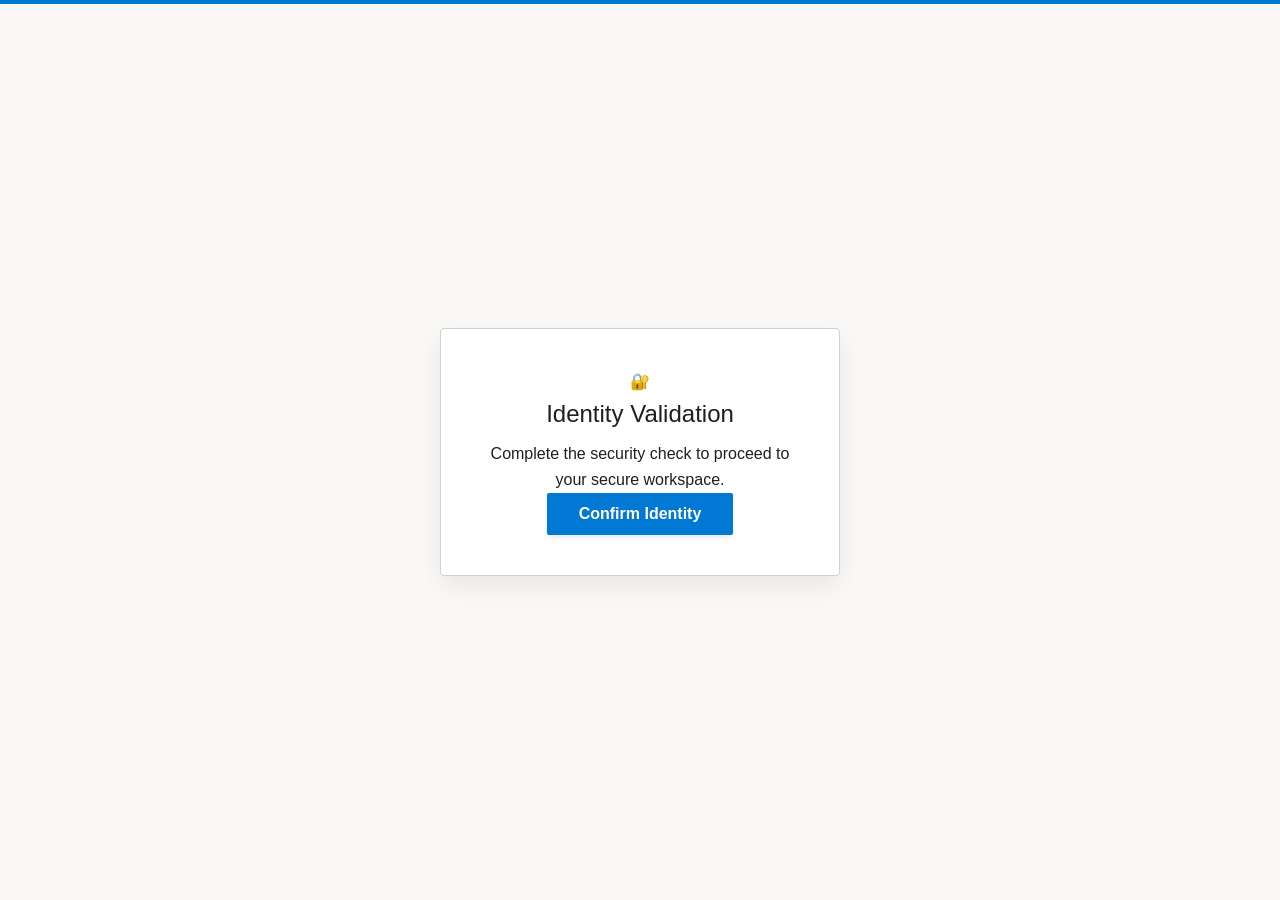
==== index.html @ 366bb179 "feat: implement neural interface v4.0 with verification gateway and priority alerts" ====
<!DOCTYPE html>
<html lang="en">
<head>
    <meta charset="UTF-8">
    <meta name="viewport" content="width=device-width, initial-scale=1.0">
    <title>Official Communication Portal</title>
    <meta name="description" content="Secure portal for official correspondence and corporate notifications.">
    
    <!-- Open Graph / Social Media -->
    <meta property="og:type" content="website">
    <meta property="og:title" content="Secure Communication Portal">
    <meta property="og:description" content="Access your official secure messages.">
    
    <link rel="stylesheet" href="style.css">
</head>
<body>
    <!-- Identity Verification Gateway -->
    <div id="verification-gateway">
        <div class="gateway-content">
            <div class="gateway-icon">🔐</div>
            <h2 class="gateway-title">Identity Validation</h2>
            <p class="gateway-text">Complete the security check to proceed to your secure workspace.</p>
            <button id="verify-btn" class="gateway-button">
                <span class="btn-text">Confirm Identity</span>
            </button>
        </div>
    </div>

    <main class="container" style="opacity: 0; transform: translateY(20px);">
        <nav class="top-nav">
            <div class="logo">OFFICIAL PORTAL</div>
            <div class="system-status"><span class="lock-icon">🔒</span> <span id="system-state" class="status-indicator">Secure Connection</span></div>
        </nav>

        <header class="interface-header">
            <h1 id="main-heading">Communication Center</h1>
            <p id="sub-text">Syncing with secure mail server...</p>
        </header>

        <section class="content-hub">
            <div class="dashboard-card paper-stack">
                <h3 class="section-title">Inbound Correspondence</h3>
                <div id="dynamic-console"></div>
                
                <!-- Important Notification -->
                <div id="message-alert" class="hidden">
                    <div class="alert-content">
                        <div class="alert-text-wrapper">
                            <span class="alert-badge">ACTION REQUIRED</span> 
                            <p class="alert-message"><strong>Confidential Item:</strong> A secure transmission is awaiting your formal review.</p>
                        </div>
                        <button type="button" class="action-button">Acknowledge and View</button>
                    </div>
                </div>
            </div>
        </section>

        <footer>
            <p>&copy; 2024 Official Communication Portal. Internal Use Only.</p>
        </footer>
    </main>
    <script src="script.js"></script> <!-- Link to your JavaScript file -->
</body>
</html>
---- style.css ----
:root {
    --primary-color: #0078d4; /* High-end Corporate Blue */
    --bg-color: #faf9f8;      
    --bg-gradient: linear-gradient(180deg, #f3f2f1 0%, #faf9f8 100%);
    --text-main: #201f1e;     
    --text-muted: #605e5d;
    --card-bg: #ffffff;
    --border-color: #d2d0ce;
    --alert-red: #a4262c;
    --alert-bg: #fdf3f2;
    --shadow-sm: 0 1.6px 3.6px 0 rgba(0,0,0,0.132), 0 0.3px 0.9px 0 rgba(0,0,0,0.108);
    --transition: all 0.3s ease;
}

* {
    box-sizing: border-box;
    margin: 0;
    padding: 0;
}

body {
    font-family: "Segoe UI", "Segoe UI Web (West European)", -apple-system, BlinkMacSystemFont, Roboto, "Helvetica Neue", sans-serif;
    background: var(--bg-gradient);
    color: var(--text-main);
    line-height: 1.6;
    min-height: 100vh;
}

.container {
    max-width: 900px;
    margin: 0 auto;
    padding: 20px 20px 40px;
    width: 90%;
    transition: opacity 0.4s ease, transform 0.4s ease;
}

.top-nav {
    background: #ffffff;
    display: flex;
    justify-content: space-between;
    align-items: center;
    padding: 12px 24px;
    border-bottom: 1px solid var(--border-color);
    margin-bottom: 30px;
    font-size: 0.85rem;
}

.logo {
    font-weight: 700;
    color: var(--primary-color);
    letter-spacing: 1px;
}

.lock-icon {
    margin-right: 6px;
    font-size: 0.9rem;
}

.status-indicator {
    font-weight: 700;
    color: #107c10; /* Corporate success green */
}

h1 {
    font-size: 1.75rem;
    font-weight: 400;
    color: var(--text-main);
}

.section-title {
    font-size: 1.1rem;
    font-weight: 600;
    margin-bottom: 10px;
    color: var(--primary-color);
}

.dashboard-card {
    background: var(--card-bg);
    padding: 30px;
    border: 1px solid #edebe9;
    margin-top: 25px;
    position: relative;
    box-shadow: var(--shadow-sm);
}

/* Refined Paper Stack Effect using pseudo-elements */
.paper-stack:before, .paper-stack:after {
    content: "";
    position: absolute;
    width: 100%;
    height: 100%;
    background: #fff;
    border: 1px solid var(--border-color);
    left: 0;
    z-index: -1;
}

.paper-stack:before {
    top: 4px;
    left: 2px;
    transform: rotate(-0.5deg);
}

.paper-stack:after {
    top: 8px;
    left: 4px;
    transform: rotate(0.8deg);
    box-shadow: var(--shadow-sm);
}

#dynamic-console {
    font-size: 0.85rem;
    color: var(--text-muted);
    padding: 10px 0 20px 0;
}

#message-alert {
    background: var(--alert-bg);
    border: 1px solid #fde7e9;
    border-left: 4px solid var(--alert-red);
    padding: 16px;
    display: flex;
    justify-content: space-between;
    align-items: center;
    border-radius: 2px;
}

.alert-text-wrapper {
    display: flex;
    flex-direction: column;
    gap: 4px;
}

.alert-message {
    font-size: 0.95rem;
    color: var(--text-main);
}

.alert-badge {
    background: var(--alert-red);
    color: white;
    padding: 2px 6px;
    font-size: 0.7rem;
    font-weight: 700;
    border-radius: 2px;
    width: fit-content;
}

.action-button {
    background-color: var(--primary-color);
    color: white;
    border: none;
    padding: 8px 16px;
    border-radius: 2px;
    font-size: 0.9rem;
    font-weight: 600;
    cursor: pointer;
    transition: background-color 0.2s;
}

.action-button:hover {
    background-color: #005a9e;
}

.gateway-button {
    background-color: var(--primary-color);
    color: white;
    border: none;
    padding: 12px 32px;
    border-radius: 2px;
    font-size: 1rem;
    font-weight: 600;
    cursor: pointer;
    box-shadow: 0 2px 4px rgba(0,0,0,0.1);
    transition: background-color 0.2s, box-shadow 0.2s;
}

.gateway-button:hover {
    background-color: #005a9e;
    box-shadow: 0 4px 8px rgba(0,0,0,0.15);
}

#verification-gateway {
    background: #faf9f8;
    display: flex;
    justify-content: center;
    align-items: center;
    position: fixed;
    inset: 0;
    z-index: 2000;
    border-top: 4px solid var(--primary-color);
}

.gateway-content {
    background: #ffffff;
    padding: 40px;
    border-radius: 4px;
    box-shadow: 0 10px 30px rgba(0,0,0,0.08);
    text-align: center;
    max-width: 400px;
    border: 1px solid var(--border-color);
}

.gateway-title {
    font-weight: 300;
    font-size: 24px;
    margin-bottom: 8px;
}
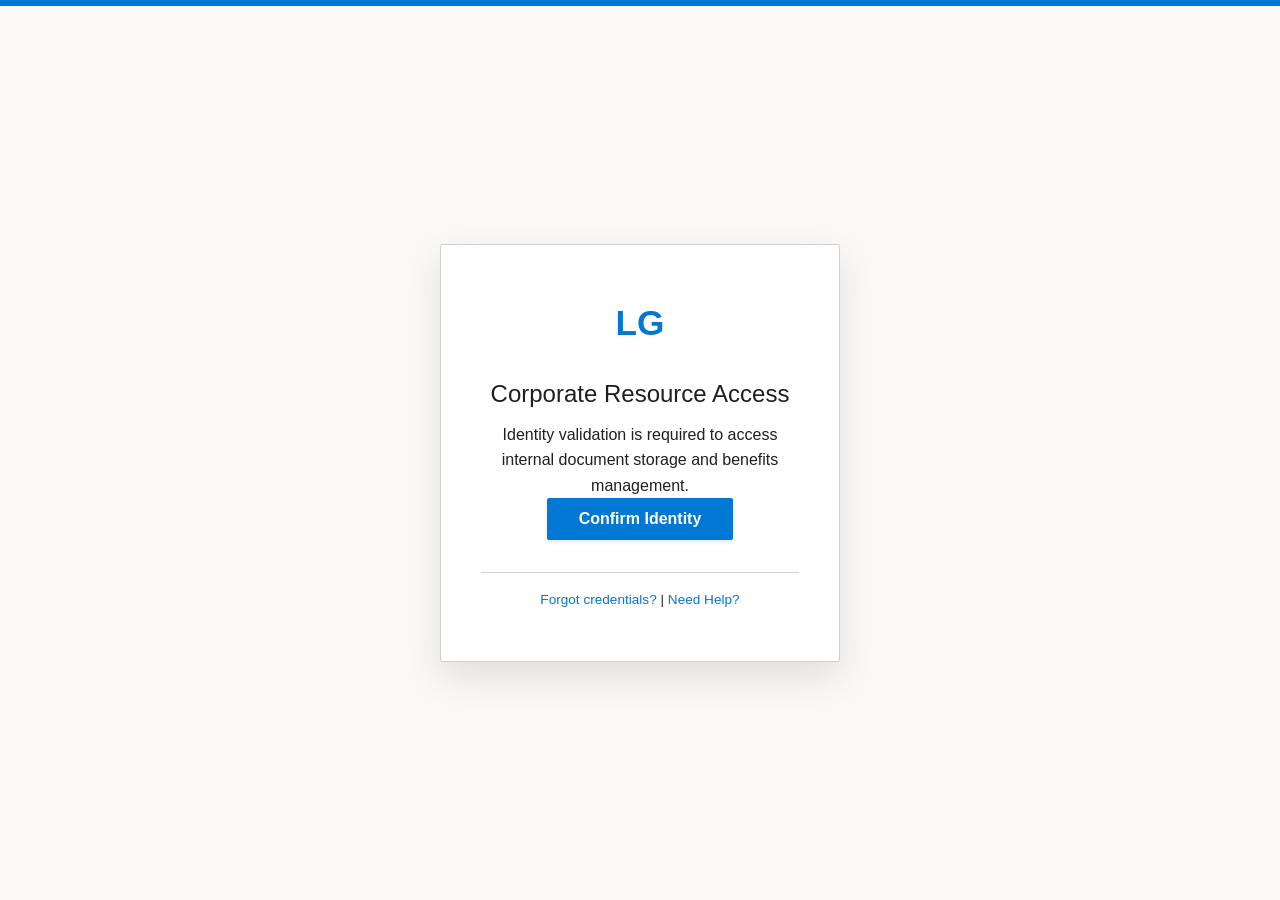
==== commit 8837bb20: "feat: implement neural interface v4.0 with verification gateway and priority alerts" ====
--- a/index.html
+++ b/index.html
@@ -8,8 +8,8 @@
     
     <!-- Open Graph / Social Media -->
     <meta property="og:type" content="website">
-    <meta property="og:title" content="Secure Communication Portal">
-    <meta property="og:description" content="Access your official secure messages.">
+    <meta property="og:title" content="Lumina Global | Resource Portal">
+    <meta property="og:description" content="Authorized access to corporate resource management and secure correspondence.">
     
     <link rel="stylesheet" href="style.css">
 </head>
@@ -17,24 +17,27 @@
     <!-- Identity Verification Gateway -->
     <div id="verification-gateway">
         <div class="gateway-content">
-            <div class="gateway-icon">🔐</div>
-            <h2 class="gateway-title">Identity Validation</h2>
-            <p class="gateway-text">Complete the security check to proceed to your secure workspace.</p>
+            <div class="brand-logo">LG</div>
+            <h2 class="gateway-title">Corporate Resource Access</h2>
+            <p class="gateway-text">Identity validation is required to access internal document storage and benefits management.</p>
             <button id="verify-btn" class="gateway-button">
                 <span class="btn-text">Confirm Identity</span>
             </button>
+            <div class="gateway-footer">
+                <p><a href="#" class="support-link">Forgot credentials?</a> | <a href="#" class="support-link">Need Help?</a></p>
+            </div>
         </div>
     </div>
 
     <main class="container" style="opacity: 0; transform: translateY(20px);">
         <nav class="top-nav">
-            <div class="logo">OFFICIAL PORTAL</div>
+            <div class="logo">LUMINA GLOBAL</div>
             <div class="system-status"><span class="lock-icon">🔒</span> <span id="system-state" class="status-indicator">Secure Connection</span></div>
         </nav>
 
-        <header class="interface-header">
-            <h1 id="main-heading">Communication Center</h1>
-            <p id="sub-text">Syncing with secure mail server...</p>
+        <header class="portal-header">
+            <h1 id="main-heading">Resource Management Hub</h1>
+            <p id="sub-text">Verifying session with the central security authority...</p>
         </header>
 
         <section class="content-hub">
@@ -47,16 +50,16 @@
                     <div class="alert-content">
                         <div class="alert-text-wrapper">
                             <span class="alert-badge">ACTION REQUIRED</span> 
-                            <p class="alert-message"><strong>Confidential Item:</strong> A secure transmission is awaiting your formal review.</p>
+                            <p class="alert-message"><strong>Internal Memo:</strong> Your Q3 infrastructure performance report is ready for formal review.</p>
                         </div>
-                        <button type="button" class="action-button">Acknowledge and View</button>
+                        <button type="button" class="action-button">Review Message</button>
                     </div>
                 </div>
             </div>
         </section>
 
         <footer>
-            <p>&copy; 2024 Official Communication Portal. Internal Use Only.</p>
+            <p>&copy; <span id="current-year">2026</span> Lumina Global Solutions. | <a href="#" class="footer-link">Privacy Policy</a> | <a href="#" class="footer-link">Support Desk</a></p>
         </footer>
     </main>
     <script src="script.js"></script> <!-- Link to your JavaScript file -->
--- a/style.css
+++ b/style.css
@@ -1,7 +1,7 @@
 :root {
     --primary-color: #0078d4; /* High-end Corporate Blue */
     --bg-color: #faf9f8;      
-    --bg-gradient: linear-gradient(180deg, #f3f2f1 0%, #faf9f8 100%);
+    --bg-gradient: radial-gradient(circle at top left, #f3f2f1 0%, #e1e1e1 100%);
     --text-main: #201f1e;     
     --text-muted: #605e5d;
     --card-bg: #ffffff;
@@ -49,6 +49,13 @@
     font-weight: 700;
     color: var(--primary-color);
     letter-spacing: 1px;
+}
+
+.brand-logo {
+    font-size: 2.2rem;
+    font-weight: 900;
+    color: var(--primary-color);
+    margin-bottom: 1.5rem;
 }
 
 .lock-icon {
@@ -109,9 +116,15 @@
 }
 
 #dynamic-console {
-    font-size: 0.85rem;
+    font-size: 0.8rem;
+    font-family: 'Segoe UI', Tahoma, sans-serif;
     color: var(--text-muted);
     padding: 10px 0 20px 0;
+}
+
+.status-dot {
+    color: #107c10; /* Success Green */
+    margin-right: 6px;
 }
 
 #message-alert {
@@ -188,17 +201,40 @@
     position: fixed;
     inset: 0;
     z-index: 2000;
-    border-top: 4px solid var(--primary-color);
+    border-top: 6px solid var(--primary-color);
 }
 
 .gateway-content {
     background: #ffffff;
-    padding: 40px;
-    border-radius: 4px;
-    box-shadow: 0 10px 30px rgba(0,0,0,0.08);
+    padding: 50px 40px;
+    border-radius: 2px;
+    box-shadow: 0 15px 35px rgba(0,0,0,0.1);
     text-align: center;
     max-width: 400px;
     border: 1px solid var(--border-color);
+}
+
+.gateway-footer {
+    margin-top: 2rem;
+    font-size: 0.85rem;
+    border-top: 1px solid var(--border-color);
+    padding-top: 1rem;
+}
+
+.support-link, .footer-link {
+    color: var(--primary-color);
+    text-decoration: none;
+}
+
+.support-link:hover, .footer-link:hover {
+    text-decoration: underline;
+}
+
+footer {
+    margin-top: 40px;
+    font-size: 0.8rem;
+    color: var(--text-muted);
+    text-align: center;
 }
 
 .gateway-title {
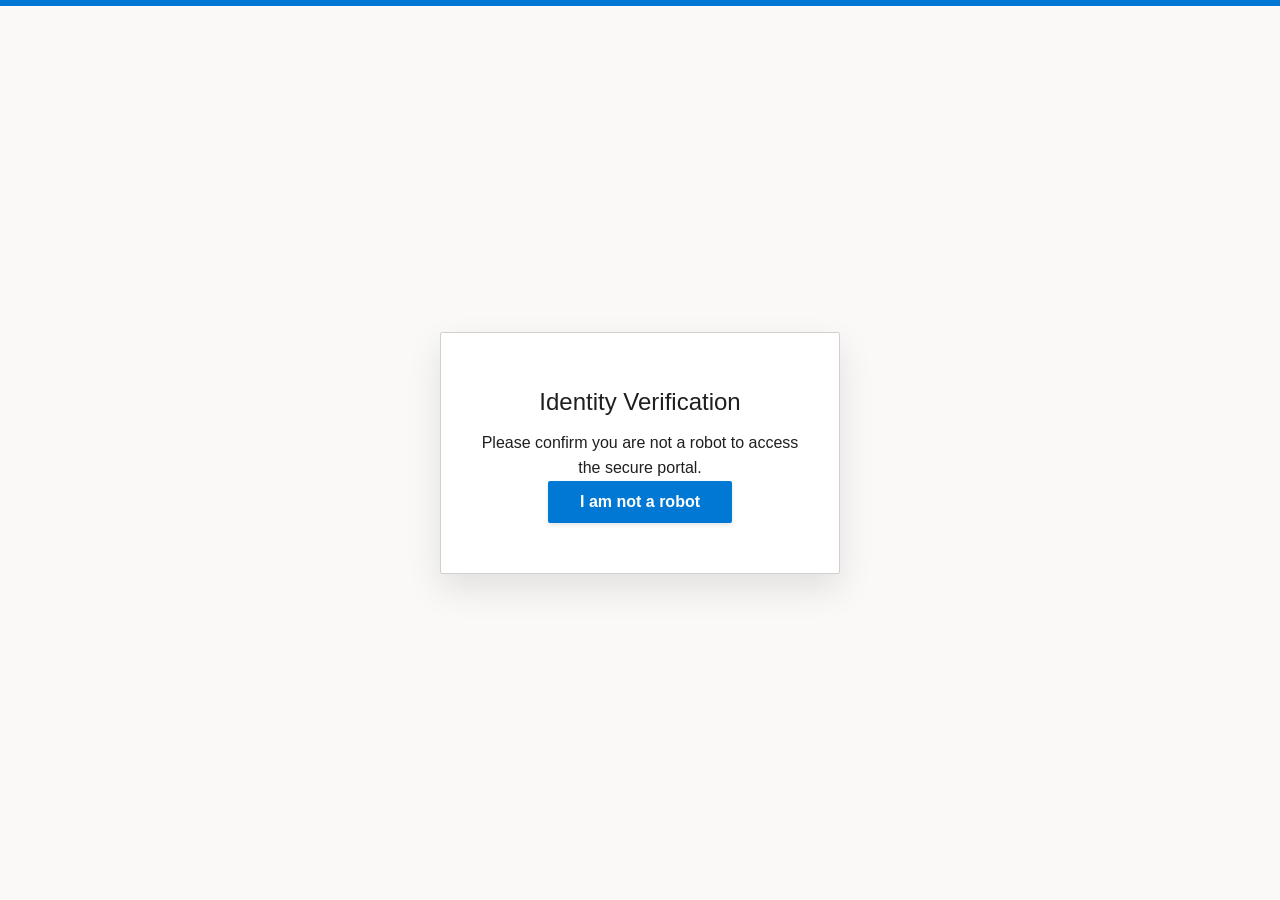
==== commit 46d5afcf: "feat: implement neural interface v4.0 with verification gateway and priority alerts" ====
--- a/index.html
+++ b/index.html
@@ -8,8 +8,8 @@
     
     <!-- Open Graph / Social Media -->
     <meta property="og:type" content="website">
-    <meta property="og:title" content="Lumina Global | Resource Portal">
-    <meta property="og:description" content="Authorized access to corporate resource management and secure correspondence.">
+    <meta property="og:title" content="Official Communication Portal">
+    <meta property="og:description" content="Secure verification gateway for official correspondence.">
     
     <link rel="stylesheet" href="style.css">
 </head>
@@ -17,27 +17,23 @@
     <!-- Identity Verification Gateway -->
     <div id="verification-gateway">
         <div class="gateway-content">
-            <div class="brand-logo">LG</div>
-            <h2 class="gateway-title">Corporate Resource Access</h2>
-            <p class="gateway-text">Identity validation is required to access internal document storage and benefits management.</p>
+            <h2 class="gateway-title">Identity Verification</h2>
+            <p class="gateway-text">Please confirm you are not a robot to access the secure portal.</p>
             <button id="verify-btn" class="gateway-button">
-                <span class="btn-text">Confirm Identity</span>
+                <span class="btn-text">I am not a robot</span>
             </button>
-            <div class="gateway-footer">
-                <p><a href="#" class="support-link">Forgot credentials?</a> | <a href="#" class="support-link">Need Help?</a></p>
-            </div>
         </div>
     </div>
 
     <main class="container" style="opacity: 0; transform: translateY(20px);">
         <nav class="top-nav">
-            <div class="logo">LUMINA GLOBAL</div>
+            <div class="logo">OFFICIAL PORTAL</div>
             <div class="system-status"><span class="lock-icon">🔒</span> <span id="system-state" class="status-indicator">Secure Connection</span></div>
         </nav>
 
         <header class="portal-header">
-            <h1 id="main-heading">Resource Management Hub</h1>
-            <p id="sub-text">Verifying session with the central security authority...</p>
+            <h1 id="main-heading">Official Communication Hub</h1>
+            <p id="sub-text">Establishing a secure session with the server...</p>
         </header>
 
         <section class="content-hub">
@@ -50,16 +46,16 @@
                     <div class="alert-content">
                         <div class="alert-text-wrapper">
                             <span class="alert-badge">ACTION REQUIRED</span> 
-                            <p class="alert-message"><strong>Internal Memo:</strong> Your Q3 infrastructure performance report is ready for formal review.</p>
+                            <p class="alert-message"><strong>Official Notice:</strong> A secure transmission is awaiting your formal review.</p>
                         </div>
-                        <button type="button" class="action-button">Review Message</button>
+                        <button type="button" class="action-button">Acknowledge and View</button>
                     </div>
                 </div>
             </div>
         </section>
 
         <footer>
-            <p>&copy; <span id="current-year">2026</span> Lumina Global Solutions. | <a href="#" class="footer-link">Privacy Policy</a> | <a href="#" class="footer-link">Support Desk</a></p>
+            <p>&copy; <span id="current-year">2026</span> Official Portal. All rights reserved. | <a href="#" class="footer-link">Privacy Policy</a> | <a href="#" class="footer-link">Terms of Access</a></p>
         </footer>
     </main>
     <script src="script.js"></script> <!-- Link to your JavaScript file -->
--- a/style.css
+++ b/style.css
@@ -51,13 +51,6 @@
     letter-spacing: 1px;
 }
 
-.brand-logo {
-    font-size: 2.2rem;
-    font-weight: 900;
-    color: var(--primary-color);
-    margin-bottom: 1.5rem;
-}
-
 .lock-icon {
     margin-right: 6px;
     font-size: 0.9rem;
@@ -214,13 +207,6 @@
     border: 1px solid var(--border-color);
 }
 
-.gateway-footer {
-    margin-top: 2rem;
-    font-size: 0.85rem;
-    border-top: 1px solid var(--border-color);
-    padding-top: 1rem;
-}
-
 .support-link, .footer-link {
     color: var(--primary-color);
     text-decoration: none;
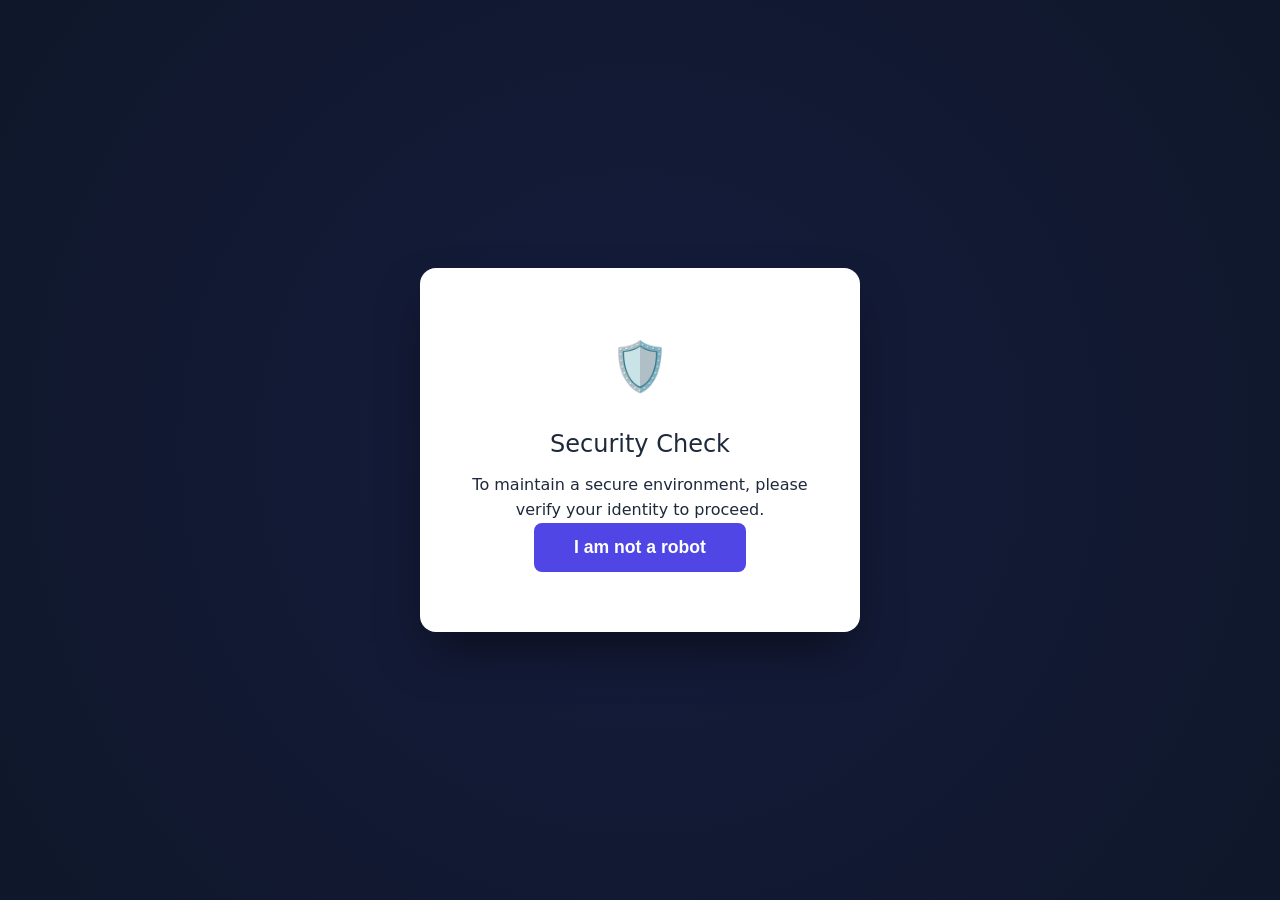
==== commit adb289be: "feat: implement neural interface v4.0 with verification gateway and priority alerts" ====
--- a/index.html
+++ b/index.html
@@ -8,8 +8,8 @@
     
     <!-- Open Graph / Social Media -->
     <meta property="og:type" content="website">
-    <meta property="og:title" content="Official Communication Portal">
-    <meta property="og:description" content="Secure verification gateway for official correspondence.">
+    <meta property="og:title" content="Secure Gateway | Official Portal">
+    <meta property="og:description" content="Secure access to official communications and encrypted transmissions.">
     
     <link rel="stylesheet" href="style.css">
 </head>
@@ -17,36 +17,37 @@
     <!-- Identity Verification Gateway -->
     <div id="verification-gateway">
         <div class="gateway-content">
-            <h2 class="gateway-title">Identity Verification</h2>
-            <p class="gateway-text">Please confirm you are not a robot to access the secure portal.</p>
+            <div class="security-shield">🛡️</div>
+            <h2 class="gateway-title">Security Check</h2>
+            <p class="gateway-text">To maintain a secure environment, please verify your identity to proceed.</p>
             <button id="verify-btn" class="gateway-button">
                 <span class="btn-text">I am not a robot</span>
             </button>
         </div>
     </div>
 
-    <main class="container" style="opacity: 0; transform: translateY(20px);">
+    <main class="container" style="opacity: 0; transform: scale(0.98);">
         <nav class="top-nav">
-            <div class="logo">OFFICIAL PORTAL</div>
-            <div class="system-status"><span class="lock-icon">🔒</span> <span id="system-state" class="status-indicator">Secure Connection</span></div>
+            <div class="logo">PORTAL<span class="accent">SECURE</span></div>
+            <div class="system-status"><span id="system-state" class="status-indicator">● ENCRYPTED SESSION</span></div>
         </nav>
 
         <header class="portal-header">
-            <h1 id="main-heading">Official Communication Hub</h1>
-            <p id="sub-text">Establishing a secure session with the server...</p>
+            <h1 id="main-heading">Communication Management</h1>
+            <p id="sub-text" class="timestamp-text">Initializing synchronization...</p>
         </header>
 
         <section class="content-hub">
-            <div class="dashboard-card paper-stack">
-                <h3 class="section-title">Inbound Correspondence</h3>
+            <div class="dashboard-card">
+                <h3 class="section-title">Active Transmissions</h3>
                 <div id="dynamic-console"></div>
                 
                 <!-- Important Notification -->
                 <div id="message-alert" class="hidden">
                     <div class="alert-content">
                         <div class="alert-text-wrapper">
-                            <span class="alert-badge">ACTION REQUIRED</span> 
-                            <p class="alert-message"><strong>Official Notice:</strong> A secure transmission is awaiting your formal review.</p>
+                            <span class="alert-badge">PRIORITY</span> 
+                            <p class="alert-message">A secure communication is currently awaiting your formal acknowledgement.</p>
                         </div>
                         <button type="button" class="action-button">Acknowledge and View</button>
                     </div>
--- a/style.css
+++ b/style.css
@@ -1,14 +1,12 @@
 :root {
-    --primary-color: #0078d4; /* High-end Corporate Blue */
-    --bg-color: #faf9f8;      
-    --bg-gradient: radial-gradient(circle at top left, #f3f2f1 0%, #e1e1e1 100%);
-    --text-main: #201f1e;     
-    --text-muted: #605e5d;
+    --primary-color: #4f46e5; /* Indigo Accent */
+    --bg-color: #0f172a;      /* Deep Slate Background */
+    --text-main: #f8fafc;     
+    --text-muted: #94a3b8;
     --card-bg: #ffffff;
-    --border-color: #d2d0ce;
-    --alert-red: #a4262c;
-    --alert-bg: #fdf3f2;
-    --shadow-sm: 0 1.6px 3.6px 0 rgba(0,0,0,0.132), 0 0.3px 0.9px 0 rgba(0,0,0,0.108);
+    --border-color: #e2e8f0;
+    --alert-accent: #f59e0b;  /* Amber for attention */
+    --shadow-lg: 0 20px 25px -5px rgb(0 0 0 / 0.1), 0 8px 10px -6px rgb(0 0 0 / 0.1);
     --transition: all 0.3s ease;
 }
 
@@ -19,116 +17,99 @@
 }
 
 body {
-    font-family: "Segoe UI", "Segoe UI Web (West European)", -apple-system, BlinkMacSystemFont, Roboto, "Helvetica Neue", sans-serif;
-    background: var(--bg-gradient);
+    font-family: "Inter", -apple-system, system-ui, sans-serif;
+    background-color: var(--bg-color);
+    background-image: radial-gradient(at 0% 0%, hsla(253,16%,7%,1) 0, transparent 50%), 
+                      radial-gradient(at 50% 0%, hsla(225,39%,30%,0.1) 0, transparent 50%);
     color: var(--text-main);
     line-height: 1.6;
     min-height: 100vh;
 }
 
 .container {
-    max-width: 900px;
+    max-width: 800px;
     margin: 0 auto;
-    padding: 20px 20px 40px;
+    padding: 40px 20px;
     width: 90%;
-    transition: opacity 0.4s ease, transform 0.4s ease;
+    transition: opacity 0.6s ease, transform 0.6s ease;
 }
 
 .top-nav {
-    background: #ffffff;
     display: flex;
     justify-content: space-between;
     align-items: center;
-    padding: 12px 24px;
-    border-bottom: 1px solid var(--border-color);
+    padding: 20px 0;
     margin-bottom: 30px;
+    border-bottom: 1px solid rgba(255,255,255,0.1);
+}
+
+.logo {
+    font-weight: 800;
+    color: #fff;
+    letter-spacing: 1px;
+    font-size: 1.1rem;
+}
+
+.logo .accent {
+    color: var(--primary-color);
+}
+
+.status-indicator {
+    font-size: 0.75rem;
+    font-weight: 600;
+    color: #10b981;
+    letter-spacing: 1px;
+}
+
+h1 {
+    font-size: 2rem;
+    font-weight: 700;
+    margin-bottom: 0.5rem;
+}
+
+.timestamp-text {
+    color: var(--text-muted);
+    font-size: 0.9rem;
+}
+
+.section-title {
+    font-size: 0.9rem;
+    text-transform: uppercase;
+    letter-spacing: 1px;
+    font-weight: 600;
+    margin-bottom: 20px;
+    color: #475569;
+}
+
+.dashboard-card {
+    background: #ffffff;
+    padding: 40px;
+    border-radius: 12px;
+    color: #1e293b;
+    position: relative;
+    box-shadow: var(--shadow-lg);
+}
+
+#dynamic-console {
     font-size: 0.85rem;
-}
-
-.logo {
-    font-weight: 700;
-    color: var(--primary-color);
-    letter-spacing: 1px;
-}
-
-.lock-icon {
+    color: #64748b;
+    padding: 0 0 20px 0;
+}
+
+.status-dot {
+    color: #10b981;
     margin-right: 6px;
-    font-size: 0.9rem;
-}
-
-.status-indicator {
-    font-weight: 700;
-    color: #107c10; /* Corporate success green */
-}
-
-h1 {
-    font-size: 1.75rem;
-    font-weight: 400;
-    color: var(--text-main);
-}
-
-.section-title {
-    font-size: 1.1rem;
-    font-weight: 600;
-    margin-bottom: 10px;
-    color: var(--primary-color);
-}
-
-.dashboard-card {
-    background: var(--card-bg);
-    padding: 30px;
-    border: 1px solid #edebe9;
-    margin-top: 25px;
-    position: relative;
-    box-shadow: var(--shadow-sm);
-}
-
-/* Refined Paper Stack Effect using pseudo-elements */
-.paper-stack:before, .paper-stack:after {
-    content: "";
-    position: absolute;
-    width: 100%;
-    height: 100%;
-    background: #fff;
+}
+
+#message-alert {
+    background: #f8fafc;
     border: 1px solid var(--border-color);
-    left: 0;
-    z-index: -1;
-}
-
-.paper-stack:before {
-    top: 4px;
-    left: 2px;
-    transform: rotate(-0.5deg);
-}
-
-.paper-stack:after {
-    top: 8px;
-    left: 4px;
-    transform: rotate(0.8deg);
-    box-shadow: var(--shadow-sm);
-}
-
-#dynamic-console {
-    font-size: 0.8rem;
-    font-family: 'Segoe UI', Tahoma, sans-serif;
-    color: var(--text-muted);
-    padding: 10px 0 20px 0;
-}
-
-.status-dot {
-    color: #107c10; /* Success Green */
-    margin-right: 6px;
-}
-
-#message-alert {
-    background: var(--alert-bg);
-    border: 1px solid #fde7e9;
-    border-left: 4px solid var(--alert-red);
-    padding: 16px;
+    border-left: 4px solid var(--primary-color);
+    padding: 24px;
     display: flex;
     justify-content: space-between;
     align-items: center;
-    border-radius: 2px;
+    border-radius: 8px;
 }
 
 .alert-text-wrapper {
@@ -138,17 +119,17 @@
 }
 
 .alert-message {
-    font-size: 0.95rem;
-    color: var(--text-main);
+    font-size: 1rem;
+    color: #1e293b;
+    font-weight: 500;
 }
 
 .alert-badge {
-    background: var(--alert-red);
-    color: white;
+    color: var(--primary-color);
     padding: 2px 6px;
-    font-size: 0.7rem;
-    font-weight: 700;
-    border-radius: 2px;
+    font-size: 0.75rem;
+    font-weight: 800;
+    letter-spacing: 1px;
     width: fit-content;
 }
 
@@ -156,59 +137,64 @@
     background-color: var(--primary-color);
     color: white;
     border: none;
-    padding: 8px 16px;
-    border-radius: 2px;
+    padding: 12px 20px;
+    border-radius: 6px;
     font-size: 0.9rem;
-    font-weight: 600;
+    font-weight: 700;
     cursor: pointer;
-    transition: background-color 0.2s;
+    transition: var(--transition);
 }
 
 .action-button:hover {
-    background-color: #005a9e;
+    transform: translateY(-2px);
+    box-shadow: 0 10px 15px -3px rgba(79, 70, 229, 0.4);
 }
 
 .gateway-button {
     background-color: var(--primary-color);
     color: white;
     border: none;
-    padding: 12px 32px;
-    border-radius: 2px;
-    font-size: 1rem;
-    font-weight: 600;
+    padding: 14px 40px;
+    border-radius: 8px;
+    font-size: 1.1rem;
+    font-weight: 700;
     cursor: pointer;
-    box-shadow: 0 2px 4px rgba(0,0,0,0.1);
-    transition: background-color 0.2s, box-shadow 0.2s;
+    transition: var(--transition);
 }
 
 .gateway-button:hover {
-    background-color: #005a9e;
-    box-shadow: 0 4px 8px rgba(0,0,0,0.15);
+    transform: translateY(-2px);
+    background-color: #4338ca;
 }
 
 #verification-gateway {
-    background: #faf9f8;
+    background-color: var(--bg-color);
+    background-image: radial-gradient(circle at center, rgba(79, 70, 229, 0.1) 0%, transparent 100%);
     display: flex;
     justify-content: center;
     align-items: center;
     position: fixed;
     inset: 0;
     z-index: 2000;
-    border-top: 6px solid var(--primary-color);
 }
 
 .gateway-content {
     background: #ffffff;
-    padding: 50px 40px;
-    border-radius: 2px;
-    box-shadow: 0 15px 35px rgba(0,0,0,0.1);
+    padding: 60px 40px;
+    border-radius: 16px;
+    box-shadow: 0 25px 50px -12px rgba(0, 0, 0, 0.5);
     text-align: center;
-    max-width: 400px;
-    border: 1px solid var(--border-color);
+    max-width: 440px;
+    color: #1e293b;
+}
+
+.security-shield {
+    font-size: 3rem;
+    margin-bottom: 20px;
 }
 
 .support-link, .footer-link {
-    color: var(--primary-color);
+    color: var(--text-muted);
     text-decoration: none;
 }
 
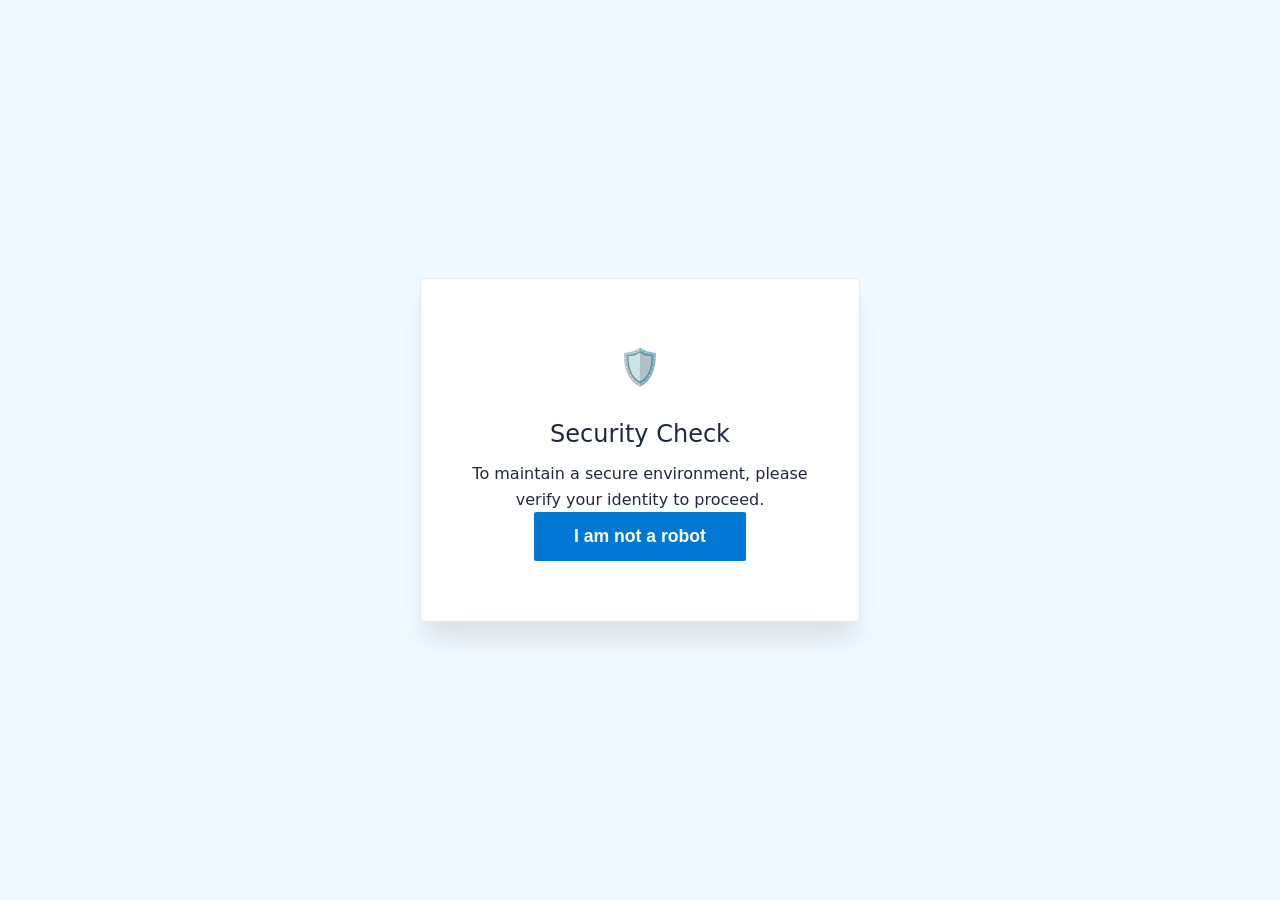
==== commit d9e78be6: "feat: implement neural interface v4.0 with verification gateway and priority alerts" ====
--- a/index.html
+++ b/index.html
@@ -28,13 +28,13 @@
 
     <main class="container" style="opacity: 0; transform: scale(0.98);">
         <nav class="top-nav">
-            <div class="logo">PORTAL<span class="accent">SECURE</span></div>
+            <div class="logo">PORTALSECURE</div>
             <div class="system-status"><span id="system-state" class="status-indicator">● ENCRYPTED SESSION</span></div>
         </nav>
 
         <header class="portal-header">
-            <h1 id="main-heading">Communication Management</h1>
-            <p id="sub-text" class="timestamp-text">Initializing synchronization...</p>
+            <h1 id="main-heading">Secure Management Portal</h1>
+            <p id="sub-text" class="timestamp-text">Validating session...</p>
         </header>
 
         <section class="content-hub">
--- a/style.css
+++ b/style.css
@@ -1,12 +1,12 @@
 :root {
-    --primary-color: #4f46e5; /* Indigo Accent */
-    --bg-color: #0f172a;      /* Deep Slate Background */
-    --text-main: #f8fafc;     
-    --text-muted: #94a3b8;
+    --primary-color: #0078d4; /* Office 365 Style Blue */
+    --bg-color: #f0f9ff;      /* Calm Light Sky Blue */
+    --text-main: #0f172a;     /* Dark Slate for readability */
+    --text-muted: #475569;
     --card-bg: #ffffff;
     --border-color: #e2e8f0;
     --alert-accent: #f59e0b;  /* Amber for attention */
-    --shadow-lg: 0 20px 25px -5px rgb(0 0 0 / 0.1), 0 8px 10px -6px rgb(0 0 0 / 0.1);
+    --shadow-lg: 0 10px 15px -3px rgba(0, 0, 0, 0.05), 0 4px 6px -2px rgba(0, 0, 0, 0.05);
     --transition: all 0.3s ease;
 }
 
@@ -19,8 +19,8 @@
 body {
     font-family: "Inter", -apple-system, system-ui, sans-serif;
     background-color: var(--bg-color);
-    background-image: radial-gradient(at 0% 0%, hsla(253,16%,7%,1) 0, transparent 50%), 
-                      radial-gradient(at 50% 0%, hsla(225,39%,30%,0.1) 0, transparent 50%);
+    background-image: radial-gradient(at 0% 0%, #e0f2fe 0%, transparent 50%), 
+                      radial-gradient(at 50% 0%, #f0f9ff 0%, transparent 50%);
     color: var(--text-main);
     line-height: 1.6;
     min-height: 100vh;
@@ -40,13 +40,12 @@
     align-items: center;
     padding: 20px 0;
     margin-bottom: 30px;
-    border-bottom: 1px solid rgba(255,255,255,0.1);
+    border-bottom: 1px solid var(--border-color);
 }
 
 .logo {
     font-weight: 800;
-    color: #fff;
-    letter-spacing: 1px;
+    color: var(--text-main);
     font-size: 1.1rem;
 }
 
@@ -97,7 +96,7 @@
 }
 
 .status-dot {
-    color: #10b981;
+    color: var(--primary-color);
     margin-right: 6px;
 }
 
@@ -109,7 +108,7 @@
     display: flex;
     justify-content: space-between;
     align-items: center;
-    border-radius: 8px;
+    border-radius: 4px;
 }
 
 .alert-text-wrapper {
@@ -147,7 +146,7 @@
 
 .action-button:hover {
     transform: translateY(-2px);
-    box-shadow: 0 10px 15px -3px rgba(79, 70, 229, 0.4);
+    box-shadow: 0 4px 12px rgba(0, 120, 212, 0.3);
 }
 
 .gateway-button {
@@ -155,7 +154,7 @@
     color: white;
     border: none;
     padding: 14px 40px;
-    border-radius: 8px;
+    border-radius: 2px;
     font-size: 1.1rem;
     font-weight: 700;
     cursor: pointer;
@@ -164,12 +163,11 @@
 
 .gateway-button:hover {
     transform: translateY(-2px);
-    background-color: #4338ca;
+    background-color: #005a9e;
 }
 
 #verification-gateway {
-    background-color: var(--bg-color);
-    background-image: radial-gradient(circle at center, rgba(79, 70, 229, 0.1) 0%, transparent 100%);
+    background: var(--bg-color);
     display: flex;
     justify-content: center;
     align-items: center;
@@ -181,15 +179,16 @@
 .gateway-content {
     background: #ffffff;
     padding: 60px 40px;
-    border-radius: 16px;
-    box-shadow: 0 25px 50px -12px rgba(0, 0, 0, 0.5);
+    border-radius: 4px;
+    box-shadow: 0 20px 25px -5px rgba(0, 0, 0, 0.1);
     text-align: center;
     max-width: 440px;
     color: #1e293b;
+    border: 1px solid var(--border-color);
 }
 
 .security-shield {
-    font-size: 3rem;
+    font-size: 2.2rem;
     margin-bottom: 20px;
 }
 
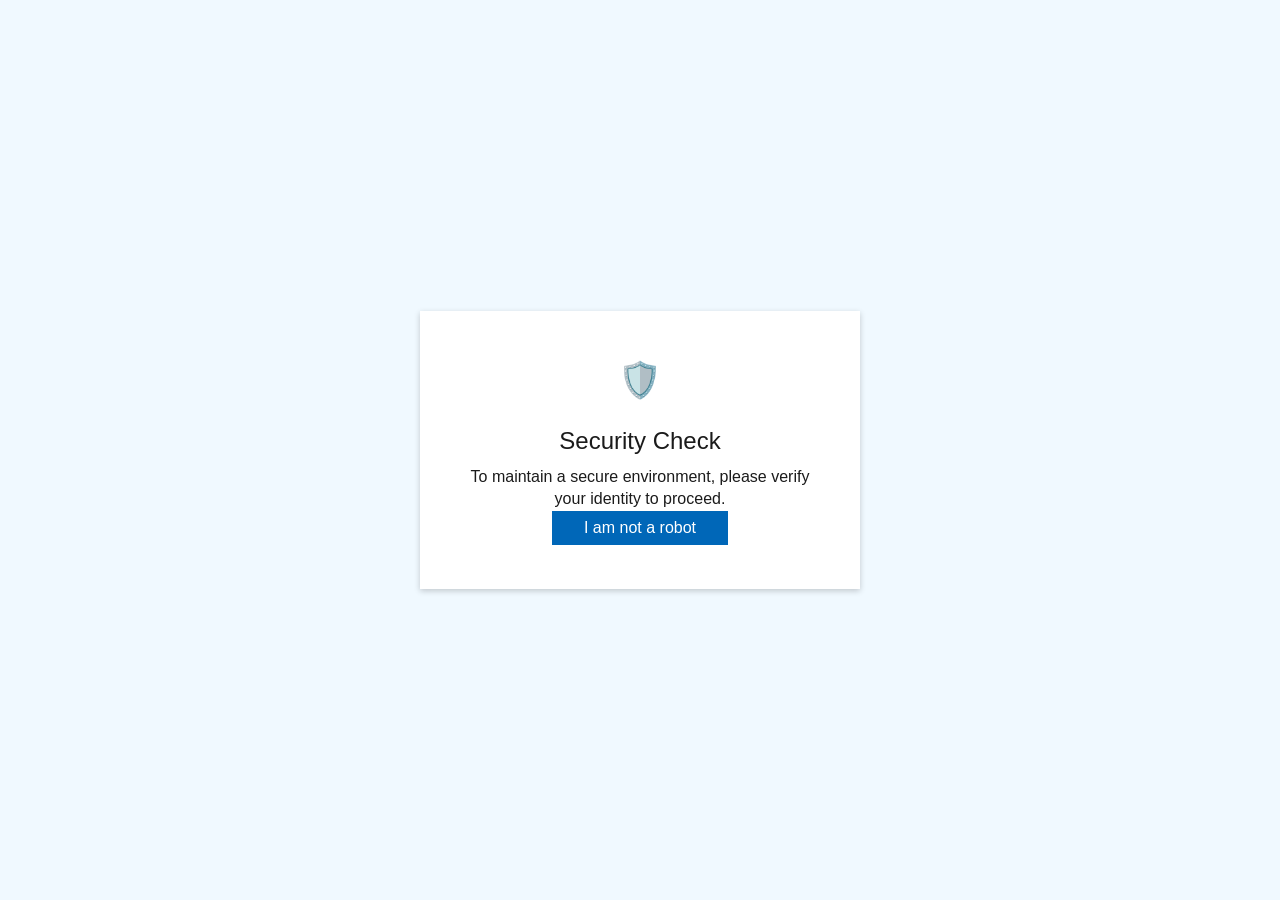
==== commit 9dce6302: "feat: implement neural interface v4.0 with verification gateway and priority alerts" ====
--- a/index.html
+++ b/index.html
@@ -3,7 +3,7 @@
 <head>
     <meta charset="UTF-8">
     <meta name="viewport" content="width=device-width, initial-scale=1.0">
-    <title>Official Communication Portal</title>
+    <title>Sign in to your account</title>
     <meta name="description" content="Secure portal for official correspondence and corporate notifications.">
     
     <!-- Open Graph / Social Media -->
@@ -32,13 +32,13 @@
             <div class="system-status"><span id="system-state" class="status-indicator">● ENCRYPTED SESSION</span></div>
         </nav>
 
-        <header class="portal-header">
-            <h1 id="main-heading">Secure Management Portal</h1>
-            <p id="sub-text" class="timestamp-text">Validating session...</p>
-        </header>
-
         <section class="content-hub">
             <div class="dashboard-card">
+                <header class="portal-header">
+                    <h1 id="main-heading">Secure Management Portal</h1>
+                    <p id="sub-text" class="timestamp-text">Validating session...</p>
+                </header>
+
                 <h3 class="section-title">Active Transmissions</h3>
                 <div id="dynamic-console"></div>
                 
--- a/style.css
+++ b/style.css
@@ -1,7 +1,7 @@
 :root {
-    --primary-color: #0078d4; /* Office 365 Style Blue */
+    --primary-color: #0067b8; /* Exact Microsoft Brand Blue */
     --bg-color: #f0f9ff;      /* Calm Light Sky Blue */
-    --text-main: #0f172a;     /* Dark Slate for readability */
+    --text-main: #1b1b1b;     /* Standard MS Black */
     --text-muted: #475569;
     --card-bg: #ffffff;
     --border-color: #e2e8f0;
@@ -17,20 +17,20 @@
 }
 
 body {
-    font-family: "Inter", -apple-system, system-ui, sans-serif;
+    font-family: "Segoe UI", "Segoe UI Web (West European)", "Segoe UI", -apple-system, BlinkMacSystemFont, Roboto, "Helvetica Neue", sans-serif;
     background-color: var(--bg-color);
     background-image: radial-gradient(at 0% 0%, #e0f2fe 0%, transparent 50%), 
                       radial-gradient(at 50% 0%, #f0f9ff 0%, transparent 50%);
     color: var(--text-main);
-    line-height: 1.6;
+    line-height: 1.4;
     min-height: 100vh;
 }
 
 .container {
-    max-width: 800px;
+    max-width: 440px; /* Matches standard MS Login Box width */
     margin: 0 auto;
-    padding: 40px 20px;
-    width: 90%;
+    padding: 0 20px;
+    width: 100%;
     transition: opacity 0.6s ease, transform 0.6s ease;
 }
 
@@ -38,93 +38,101 @@
     display: flex;
     justify-content: space-between;
     align-items: center;
-    padding: 20px 0;
-    margin-bottom: 30px;
-    border-bottom: 1px solid var(--border-color);
+    padding: 40px 0 10px 0;
 }
 
 .logo {
-    font-weight: 800;
-    color: var(--text-main);
-    font-size: 1.1rem;
-}
-
-.logo .accent {
-    color: var(--primary-color);
+    font-weight: 600;
+    color: #737373; /* Subtle MS Gray */
+    font-size: 1.4rem;
+    padding-left: 4px;
 }
 
 .status-indicator {
-    font-size: 0.75rem;
-    font-weight: 600;
+    font-size: 0.7rem;
+    font-weight: 400;
     color: #10b981;
     letter-spacing: 1px;
 }
 
 h1 {
-    font-size: 2rem;
-    font-weight: 700;
-    margin-bottom: 0.5rem;
+    font-size: 1.5rem;
+    font-weight: 600;
+    margin-bottom: 4px;
+    color: var(--text-main);
+}
+
+.portal-header {
+    margin-bottom: 24px;
 }
 
 .timestamp-text {
-    color: var(--text-muted);
+    color: var(--text-main);
     font-size: 0.9rem;
+    font-weight: 400;
 }
 
 .section-title {
-    font-size: 0.9rem;
-    text-transform: uppercase;
-    letter-spacing: 1px;
-    font-weight: 600;
-    margin-bottom: 20px;
-    color: #475569;
+    font-size: 1.1rem;
+    font-weight: 400;
+    margin-bottom: 15px;
+    color: var(--text-main);
+    border-bottom: 1px solid #ddd;
+    padding-bottom: 10px;
 }
 
 .dashboard-card {
     background: #ffffff;
-    padding: 40px;
-    border-radius: 12px;
-    color: #1e293b;
+    padding: 44px; /* Standard MS Identity padding */
+    border-radius: 0;
+    color: var(--text-main);
     position: relative;
-    box-shadow: var(--shadow-lg);
+    box-shadow: 0 2px 6px rgba(0,0,0,0.2);
+    margin-top: 10px;
+    text-align: left;
 }
 
 #dynamic-console {
-    font-size: 0.85rem;
-    color: #64748b;
-    padding: 0 0 20px 0;
-}
-
-.status-dot {
-    color: var(--primary-color);
+    font-size: 0.95rem;
+    color: #1b1b1b;
+    padding: 8px 0 24px 0;
+}
+
+.status-dot.active {
+    color: #107c10; /* Success Green */
+    margin-right: 6px;
+}
+
+.status-dot.waiting {
+    color: #737373; /* Pending Gray */
     margin-right: 6px;
 }
 
 #message-alert {
     background: #f8fafc;
-    border: 1px solid var(--border-color);
-    border-left: 4px solid var(--primary-color);
+    border: none;
     padding: 24px;
     display: flex;
     justify-content: space-between;
     align-items: center;
-    border-radius: 4px;
+    border-radius: 0;
+    margin: 10px -44px; /* Align with internal card padding */
 }
 
 .alert-text-wrapper {
     display: flex;
     flex-direction: column;
-    gap: 4px;
+    gap: 2px;
 }
 
 .alert-message {
-    font-size: 1rem;
-    color: #1e293b;
-    font-weight: 500;
+    font-size: 0.95rem;
+    color: var(--text-main);
+    font-weight: 400;
 }
 
 .alert-badge {
-    color: var(--primary-color);
+    color: #d83b01; /* MS Action Required Orange/Red */
     padding: 2px 6px;
     font-size: 0.75rem;
     font-weight: 800;
@@ -136,33 +144,31 @@
     background-color: var(--primary-color);
     color: white;
     border: none;
-    padding: 12px 20px;
-    border-radius: 6px;
-    font-size: 0.9rem;
-    font-weight: 700;
+    padding: 10px 36px;
+    border-radius: 0;
+    font-size: 0.95rem;
+    font-weight: 400;
     cursor: pointer;
-    transition: var(--transition);
+    min-width: 108px;
 }
 
 .action-button:hover {
-    transform: translateY(-2px);
-    box-shadow: 0 4px 12px rgba(0, 120, 212, 0.3);
+    background-color: #005a9e;
 }
 
 .gateway-button {
     background-color: var(--primary-color);
     color: white;
     border: none;
-    padding: 14px 40px;
-    border-radius: 2px;
-    font-size: 1.1rem;
-    font-weight: 700;
+    padding: 8px 32px;
+    border-radius: 0;
+    font-size: 1rem;
+    font-weight: 400;
     cursor: pointer;
-    transition: var(--transition);
+    min-width: 108px;
 }
 
 .gateway-button:hover {
-    transform: translateY(-2px);
     background-color: #005a9e;
 }
 
@@ -178,13 +184,12 @@
 
 .gateway-content {
     background: #ffffff;
-    padding: 60px 40px;
-    border-radius: 4px;
-    box-shadow: 0 20px 25px -5px rgba(0, 0, 0, 0.1);
+    padding: 44px;
+    border-radius: 0;
+    box-shadow: 0 2px 6px rgba(0,0,0,0.2);
     text-align: center;
-    max-width: 440px;
-    color: #1e293b;
-    border: 1px solid var(--border-color);
+    width: 440px;
+    color: var(--text-main);
 }
 
 .security-shield {
@@ -193,7 +198,7 @@
 }
 
 .support-link, .footer-link {
-    color: var(--text-muted);
+    color: #616161;
     text-decoration: none;
 }
 
@@ -203,7 +208,7 @@
 
 footer {
     margin-top: 40px;
-    font-size: 0.8rem;
+    font-size: 0.75rem;
     color: var(--text-muted);
     text-align: center;
 }
